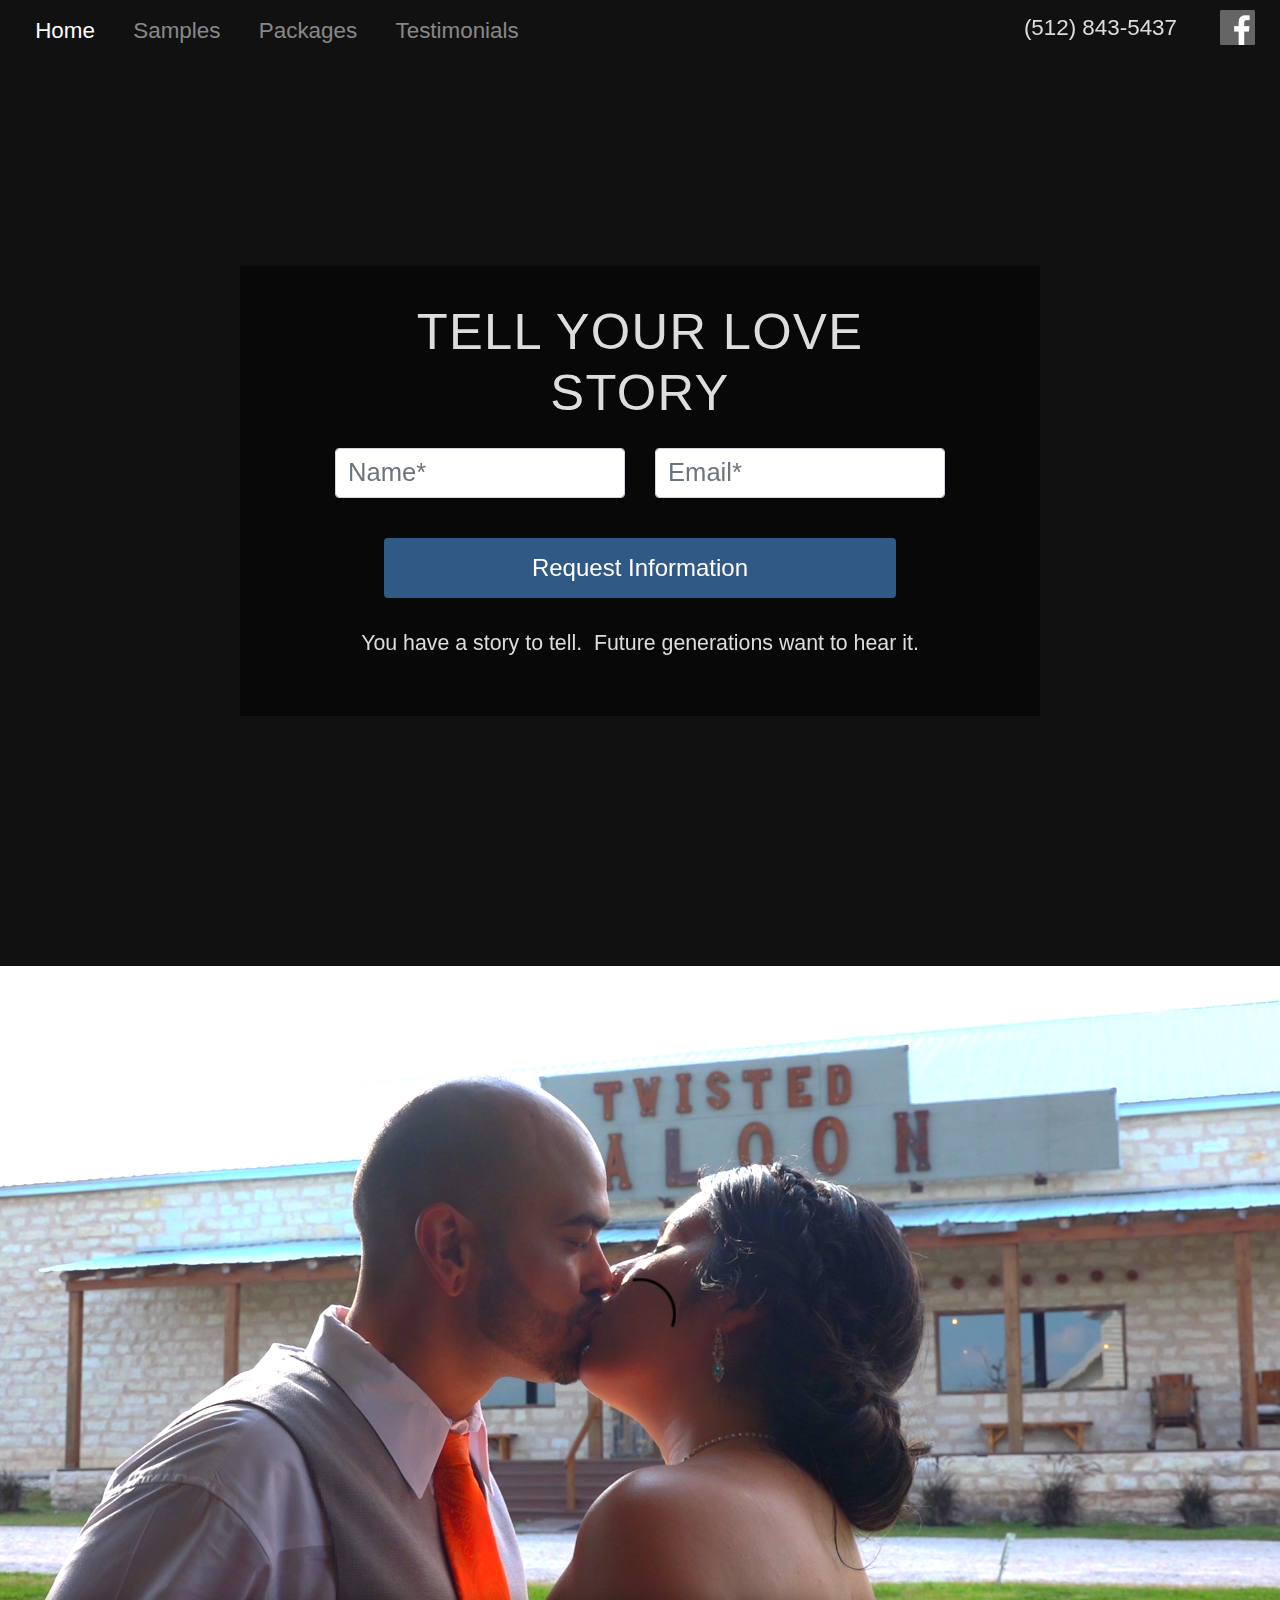
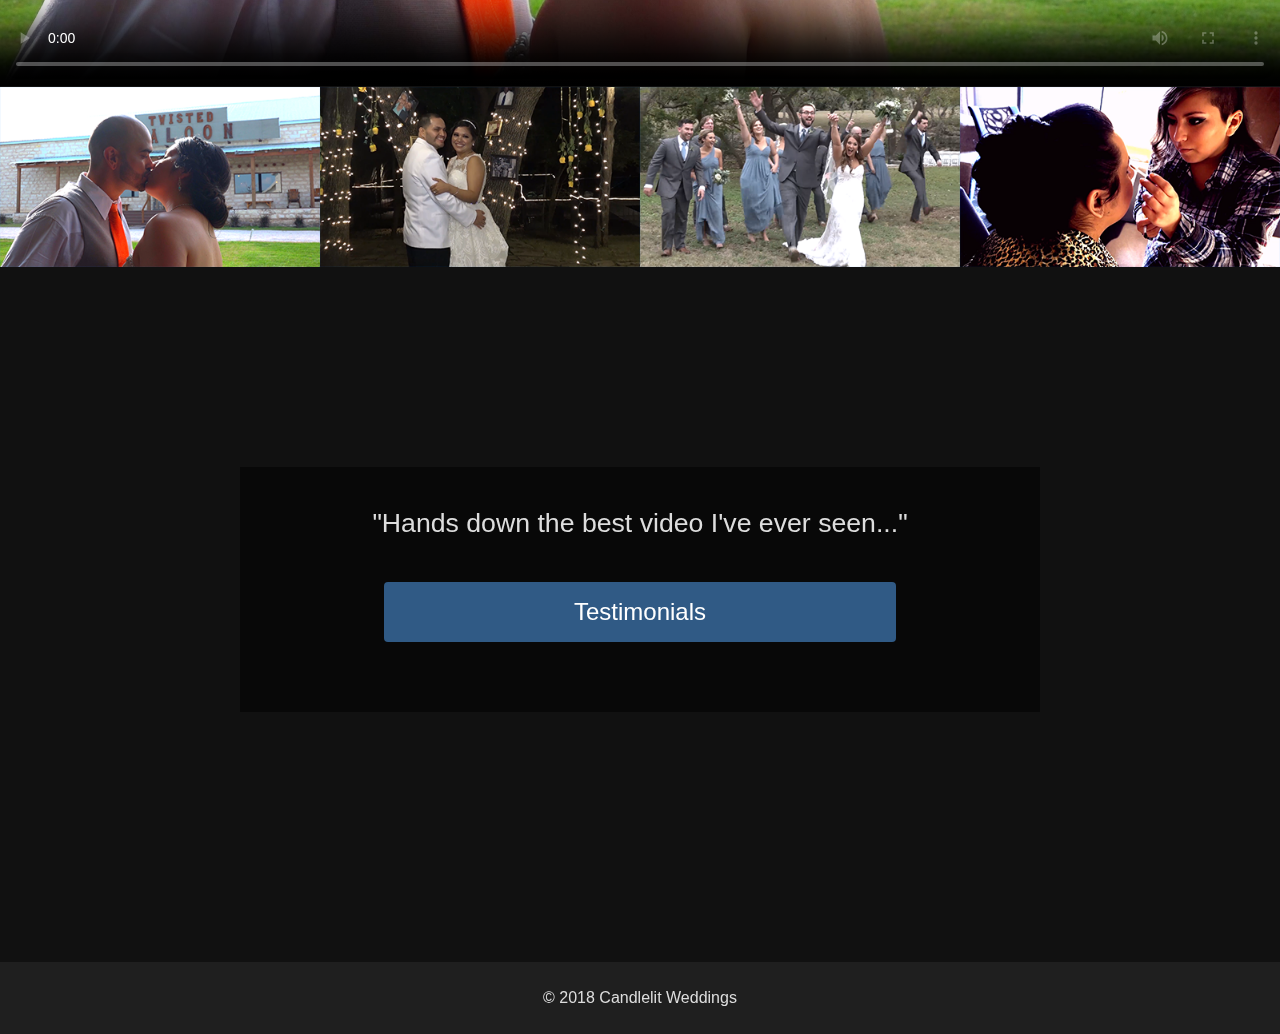
==== index.html @ 4ddcdb98 "copied files" ====
<!DOCTYPE html>
<html lang="en">

<head>

  <meta charset="UTF-8">
  <meta name="viewport" content="width=device-width, initial-scale=1.0">
  <meta http-equiv="X-UA-Compatible" content="ie=edge">

  <meta property="og:title" content="Candlelit Wedding Video" />
  <meta property="og:image" content="images/logo.png" />

  <link rel="icon" type="image/png" href="images/favicon.png">

  <link rel="stylesheet" href="libraries/bootstrap/css/bootstrap-grid.min.css">
  <link rel="stylesheet" href="libraries/bootstrap/css/bootstrap.min.css">
  <link rel="stylesheet" href="style.css">

  <title>Wedding Video | Candlelit Weddings</title>

</head>

<body>

  <!-- Nav Bar -->

  <nav class="navbar fixed-top navbar-expand-lg navbar-dark">

      <button class="navbar-toggler" type="button" data-toggle="collapse" data-target="#navbarNav" aria-controls="navbarNav" aria-expanded="false" aria-label="Toggle navigation">
        <span class="navbar-toggler-icon"></span>
      </button>
      <div class="collapse navbar-collapse" id="navbarNav">
        <ul class="navbar-nav">
          <li class="nav-item text-center py-4 py-lg-0 active">
            <a class="nav-link" href="./index.html">Home <span class="sr-only">(current)</span></a>
          </li>
          <li class="nav-item text-center pb-4 pb-lg-0">
            <a class="nav-link" href="./samples.html">Samples</a>
          </li>
          <li class="nav-item text-center pb-4 pb-lg-0">
            <a class="nav-link" href="./packages.html">Packages</a>
          </li>
          <li class="nav-item text-center pb-4 pb-lg-0">
            <a class="nav-link" href="./testimonials.html">Testimonials</a>
          </li>
        </ul>
      </div>


    <div class="nav-top nav-center">
      <a href="tel:1-512-843-5437">
        <p class="nav-text">(512) 843-5437</p>
      </a>
    </div>
    <div class="nav-top nav-right">
      <a href="https://www.facebook.com/candlelitweddings/" target="_blank">
        <img class="nav-share" src="images/facebook.png" alt="Facebook">
      </a>
    </div>
  </nav>



  <video autoplay muted loop class="bg-video d-none d-md-block">
    <source src="video/home.mp4" type="video/mp4">
  </video>
  <header>
    <h1 class="d-block d-md-none">CANDLELIT WEDDINGS</h1>
  </header>

  <div class="black-box submit-form-box">
    <h1>TELL YOUR LOVE STORY</h1>

    <form method="post" name="contact_form" action="contact-form/contact-form-handler.php">
      <div class="row">
        <div class="col-12 col-md-6">
          <input type="text" class="form-control" placeholder="Name*" name="name">
        </div>
        <div class="col-12 col-md-6">
          <input type="text" class="form-control" placeholder="Email*" name="email">
        </div>
      </div>
      <button type="submit" class="btn btn-primary">
        <span class="d-none d-sm-block">Request Information</span>    
        <span class="d-block d-sm-none">Request Info</span>
      </button>
    </form>
    <p class="d-none d-md-block">You have a story to tell.&nbsp;&nbsp;Future generations want to hear it.</p>    
    <p class="d-block d-md-none">You have a story to tell.<br>Future generations want to hear it.</p>
  </div>



  <!-- Video Player -->
  <div class="sample-videos">

    <video poster="images/preview_main.png" controls class="video-player bg-black">
      <source src="video/sample1.mp4" type="video/mp4">
    </video>

    <div class="row bg-primary">
      <div data-index="1" class="play-video col-4 col-lg-3 p-0"><img class="thumbnail-video" src="images/preview1.png"></div>
      <div data-index="2" class="play-video col-4 col-lg-3 p-0"><img class="thumbnail-video" src="images/preview2.png"></div>
      <div data-index="3" class="play-video col-4 col-lg-3 p-0"><img class="thumbnail-video" src="images/preview3.png"></div>
      <div data-index="4" class="play-video col-3 p-0 d-none d-lg-block"><img class="thumbnail-video" src="images/preview4.png"></div>
    </div>

  </div>


  
  <div class="black-box submit-form-box">
    <h2>"Hands down the best video I've ever seen..."</h2>
    <button type="submit" class="btn btn-primary" onclick="window.location.href='./testimonials.html'">Testimonials</button>
  </div>



  <div class="footer-copyright text-center py-4 bg-black">© 2018 Candlelit Weddings</div>



    <script src="libraries/jquery-3.3.1.min.js"></script>
    <script src="https://cdnjs.cloudflare.com/ajax/libs/popper.js/1.12.9/umd/popper.min.js" integrity="sha384-ApNbgh9B+Y1QKtv3Rn7W3mgPxhU9K/ScQsAP7hUibX39j7fakFPskvXusvfa0b4Q" crossorigin="anonymous"></script>
    <script src="libraries/bootstrap/js/bootstrap.min.js"></script>

    <script src="contact-form/gen_validatorv31.js"></script>
    <script src="script.js"></script>


</body>
</html>
---- style.css ----
html, body
{
    height: 100%;
}
body {
  background-color: #111111;
  color: #dddddd;
}
*
{
    box-sizing: border-box;
}

a {
  text-decoration: none !important;
}

div.row, div[class*="col"] {
  margin-left: 0;
  margin-right: 0;
}

h1 {
  text-align: center;
  font-weight: 300;
  margin: 12pt 0 18pt 0;
}
header {
  padding: 62px 0 4px 0;
}
div.font-increase p, div.font-increase h1 {
  font-size: 1.7rem;
}
.bg-black {
  background: #1f1f1f;
}

@media (max-width: 768px){
  div.submit-form-box {
    padding-left: 40px !important;
    padding-right: 40px !important;
  }
}
input[type="text"]{
  font-size: 1.6rem;
  height: 50px;
  margin: 0px 0 30px 0;
}
button[type="submit"]{
  background-color: #305a85;
  border: none;
  font-size: 1.5rem;
  font-weight: 400;
  height: 60px;
  width: 80%;
  max-width: 600px;
  display: block;
  margin: auto;
  margin-bottom: 30px;
  margin-top: 10px;
  transition: 300ms;
}
button[type="submit"]:hover{
  background-color: #3880c9;
  border: none;
}


/* Nav Bar */

nav {
  font-size: 1.4rem;
  background-color: #1f1f1f;
}
@media (min-width: 992px) {
  .navbar-expand-lg .navbar-nav .nav-link {
    padding: 0.35rem 1.2rem;
  }
  nav {
    background-color: #111111;
  }
}
.nav-text {
  color: #dddddd;
  display: block;
  margin: auto;
  padding: 0;
}
.nav-top {
 position: fixed;
 top: .7rem;
}
.nav-center {
 left: 50%;
 transform: translateX(-50%);
}
@media (min-width: 992px){
  .nav-center {
    left: auto;
    right: 85px;
    transform: translateX(0%);
  }
  .nav-text {
    padding: 0 18px;
  }
}
.nav-right {
 right: 25px;
}
.nav-share {
  margin-top:-4px;
  width: 35px;
  height: 35px;
  -webkit-filter: grayscale(100%); /* Safari 6.0 - 9.0 */
  filter: grayscale(100%);
  transition-duration: 400ms;
}
.nav-share:hover {
  -webkit-filter: grayscale(0%); /* Safari 6.0 - 9.0 */
  filter: grayscale(0%);
  transform: scale(1.25);
}


/* Video Background */
.bg-video {
  width: 100%; 
  position: fixed; 
  top: 0;
  left: 0;
  object-fit: cover; 
  z-index: -2;
  display: block;
  min-height: 100%;
  transition-duration: 600ms;
}


/* Box */

div.black-box {
  text-align: center;
  padding: 20px 80px 40px 80px;
  margin: auto;
  margin: 200px auto 250px auto;
  width: 100%;
  max-width: 800px;
  display: block;
  background-color: rgba(0,0,0,.5);
}
div.black-box h1 {
  font-size: 38pt;
  font-weight: 500;
  letter-spacing: 1pt;
}
div.black-box h2 {
  font-size: 20pt;
  font-weight: 500;
  padding: 15pt 0 25pt 0;
}
div.black-box p {
  text-align: center;
  font-size: 16pt;
}
@media (max-width: 768px){
  div.black-box {
    margin: 0;
    max-width: 768px;
    background-color: #fafdff;
    color: #111111;
  }
  div.black-box h1 {
    font-size: 24pt;
    font-weight: 400;
    letter-spacing: 0;
  }
  div.black-box h2 {
    font-weight: 100;
    padding-bottom: 20pt;
  }
  div.black-box.blurb p {
    font-size: 14pt;
  }
}

/* Sample Videos */

video.video-player {
  width: 100%;
  margin-bottom: -6px;
}

div.sample-videos {
  position: relative;
}

img.thumbnail-video {
  width: 100%; 
  object-fit: cover;
} 
img.thumbnail-video {
  cursor: pointer;
  transition-duration: 400ms;
}
img.thumbnail-video:hover {
  opacity: 0.6;
  -webkit-filter: grayscale(100%); /* Safari 6.0 - 9.0 */
  filter: grayscale(100%);
}



/* Packages */
div.packages {
  text-align: center;
  color: #111111;
}
div.packages h1 {
  font-weight: 400;
  padding-top: 6px;
}
div.packages p {
  font-size: 1.2rem;
}
div.packages-header {
  background-color: #fafdff;
  border-bottom: #1f1f1f solid 1px;
  border-top: #1f1f1f solid 1px;
}
@media (max-width: 768px){
  div.packages-header {
    border-top: 0;
  }
}
div.package-gold {
  background: rgb(198,166,68);
  background: linear-gradient(90deg, rgba(198,166,68,1) 0%, rgba(224,191,68,1) 5%, rgba(255,209,68,1) 25%, rgba(255,209,68,1) 75%, rgba(224,191,68,1) 95%, rgba(198,166,68,1) 100%);
}
div.package-silver {
  background: rgb(199,199,199);
  background: linear-gradient(90deg, rgba(199,199,199,1) 0%, rgba(224,224,224,1) 5%, rgba(253,253,253,1) 25%, rgba(253,253,253,1) 75%, rgba(224,224,224,1) 95%, rgba(199,199,199,1) 100%);
}
div.package-bronze {
  background: rgb(186,159,126);
  background: linear-gradient(90deg, rgba(186,159,126,1) 0%, rgba(203,173,136,1) 5%, rgba(218,184,142,1) 25%, rgba(218,184,142,1) 75%, rgba(203,173,136,1) 95%, rgba(186,159,126,1) 100%);
}

/* Carosel */
div.carousel {
  background: #000000;
}
div.carousel-caption {
  background-color: rgba(0,0,0,.6);
  width: 70%;
  max-width: 800px;
  height: 460px;
  padding: 0 45px;
  flex-direction: column;
  justify-content: space-around;
}
div.carousel-caption p {
  font-weight: 200;
  font-size: 17.5pt;
}
div.carousel-caption h5 {
  font-weight: 400;
  font-size: 19pt;
  margin-bottom: 12pt;
}
.carousel-arrow {
  font-size: 4rem; 
  -webkit-text-stroke: 2px rgba(0, 0, 0, 0.7);
  color: #ffffff;
}
.carousel-item {
  min-height: 600px;
}
.carousel-item img {
  min-width: 1400px;
}


div.carousel div.carousel-inner {
  position: relative;
}
div.carousel div.carousel-item div.carousel-caption {
  position: absolute;
  top: 50%;
  transform: translateY(-50%);
}




.carousel-fade .carousel-item {
  opacity: 0;
  transition-duration: 1s;
  transition-property: opacity;
 }
 
 .carousel-fade  .carousel-item.active,
 .carousel-fade  .carousel-item-next.carousel-item-left,
 .carousel-fade  .carousel-item-prev.carousel-item-right {
   opacity: 1;
 }
 
 .carousel-fade .active.carousel-item-left,
 .carousel-fade  .active.carousel-item-right {
  opacity: 0;
 }
 
 .carousel-fade  .carousel-item-next,
 .carousel-fade .carousel-item-prev,
 .carousel-fade .carousel-item.active,
 .carousel-fade .active.carousel-item-left,
 .carousel-fade  .active.carousel-item-prev {
  transform: translateX(0);
  transform: translate3d(0, 0, 0);
 }



div.carousel-caption, div.carousel img {
  transition-duration: 800ms;
}
@media (max-width: 992px){
  div.carousel-caption {
    background-color: rgba(0,0,0,0);
    padding: 0;
  }
  div.carousel img {
    opacity: 0.3;
  }
}

div.mobile-testimonials {
  background: #fafdff;
  color: #111111;
  text-align: center;
  padding: 70px 20px 30px 20px;
}
div.mobile-testimonials h5 {
  color: #444444;
  margin-bottom: 36px;
}
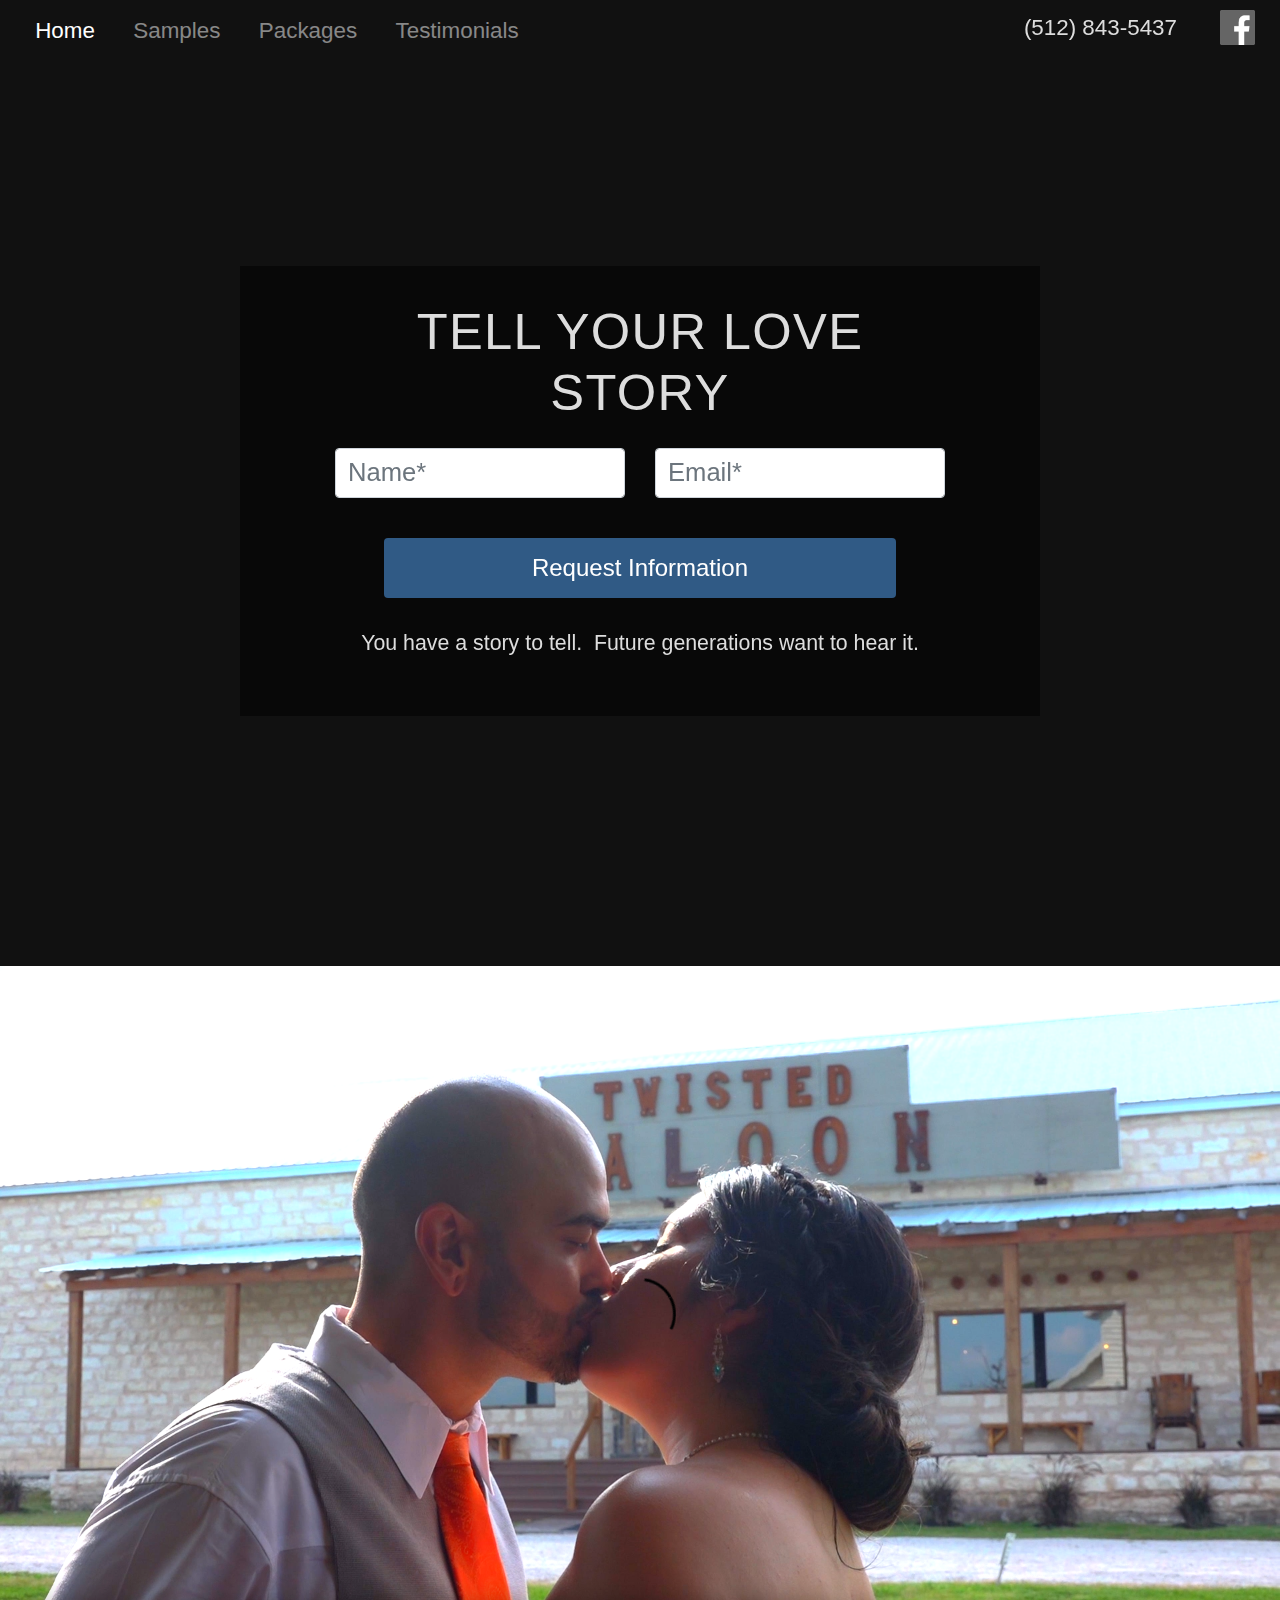
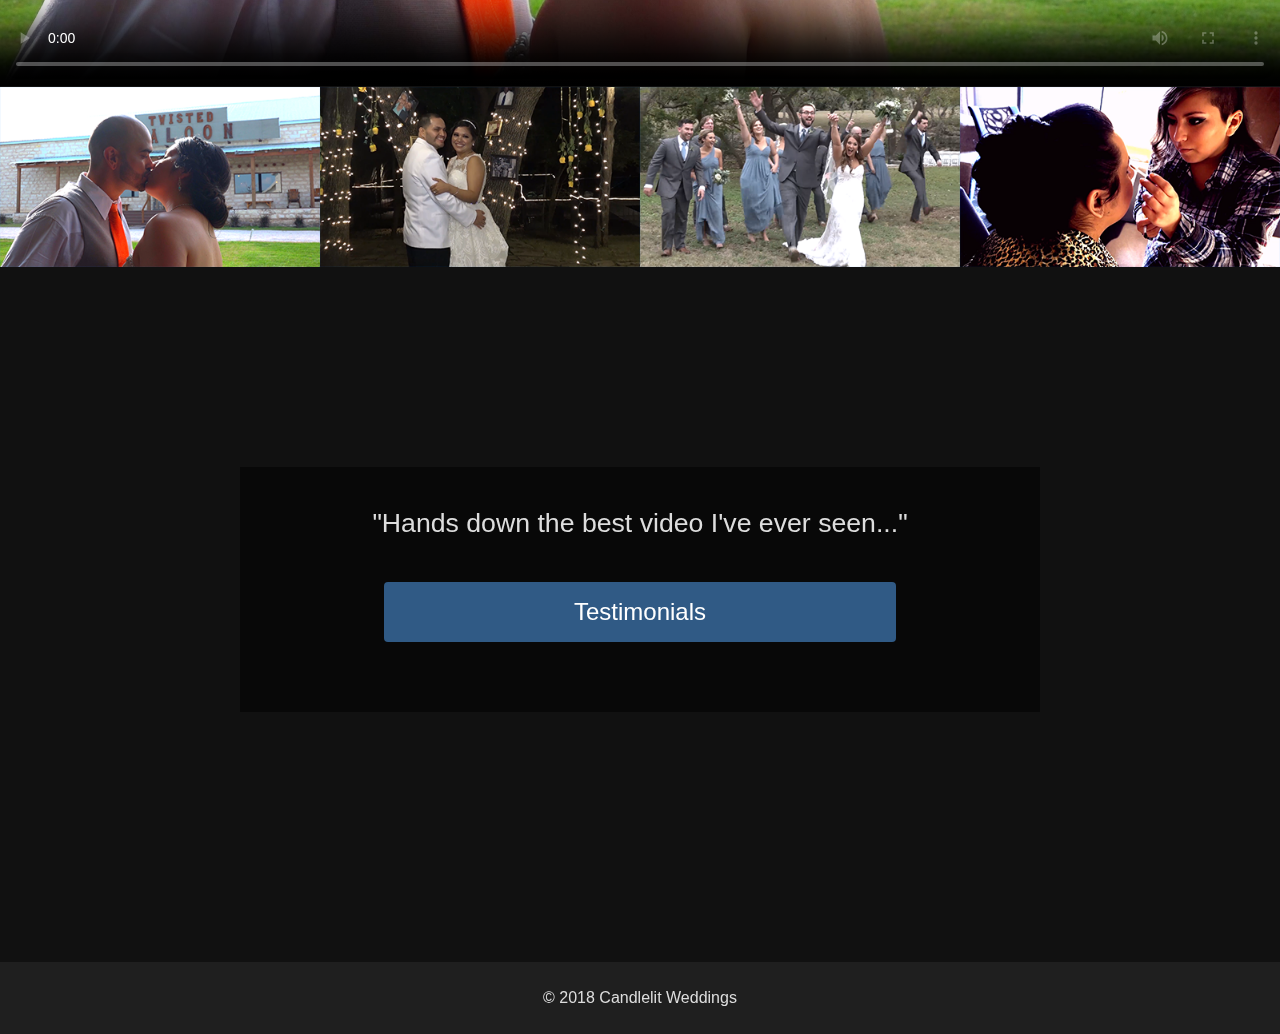
==== commit 479ab438: "working on submit form" ====
--- a/index.html
+++ b/index.html
@@ -71,13 +71,13 @@
   <div class="black-box submit-form-box">
     <h1>TELL YOUR LOVE STORY</h1>
 
-    <form method="post" name="contact_form" action="contact-form/contact-form-handler.php">
+    <form method="post">
       <div class="row">
         <div class="col-12 col-md-6">
-          <input type="text" class="form-control" placeholder="Name*" name="name">
+          <input type="text" class="form-control" placeholder="Name*">
         </div>
         <div class="col-12 col-md-6">
-          <input type="text" class="form-control" placeholder="Email*" name="email">
+          <input type="text" class="form-control" placeholder="Email*">
         </div>
       </div>
       <button type="submit" class="btn btn-primary">
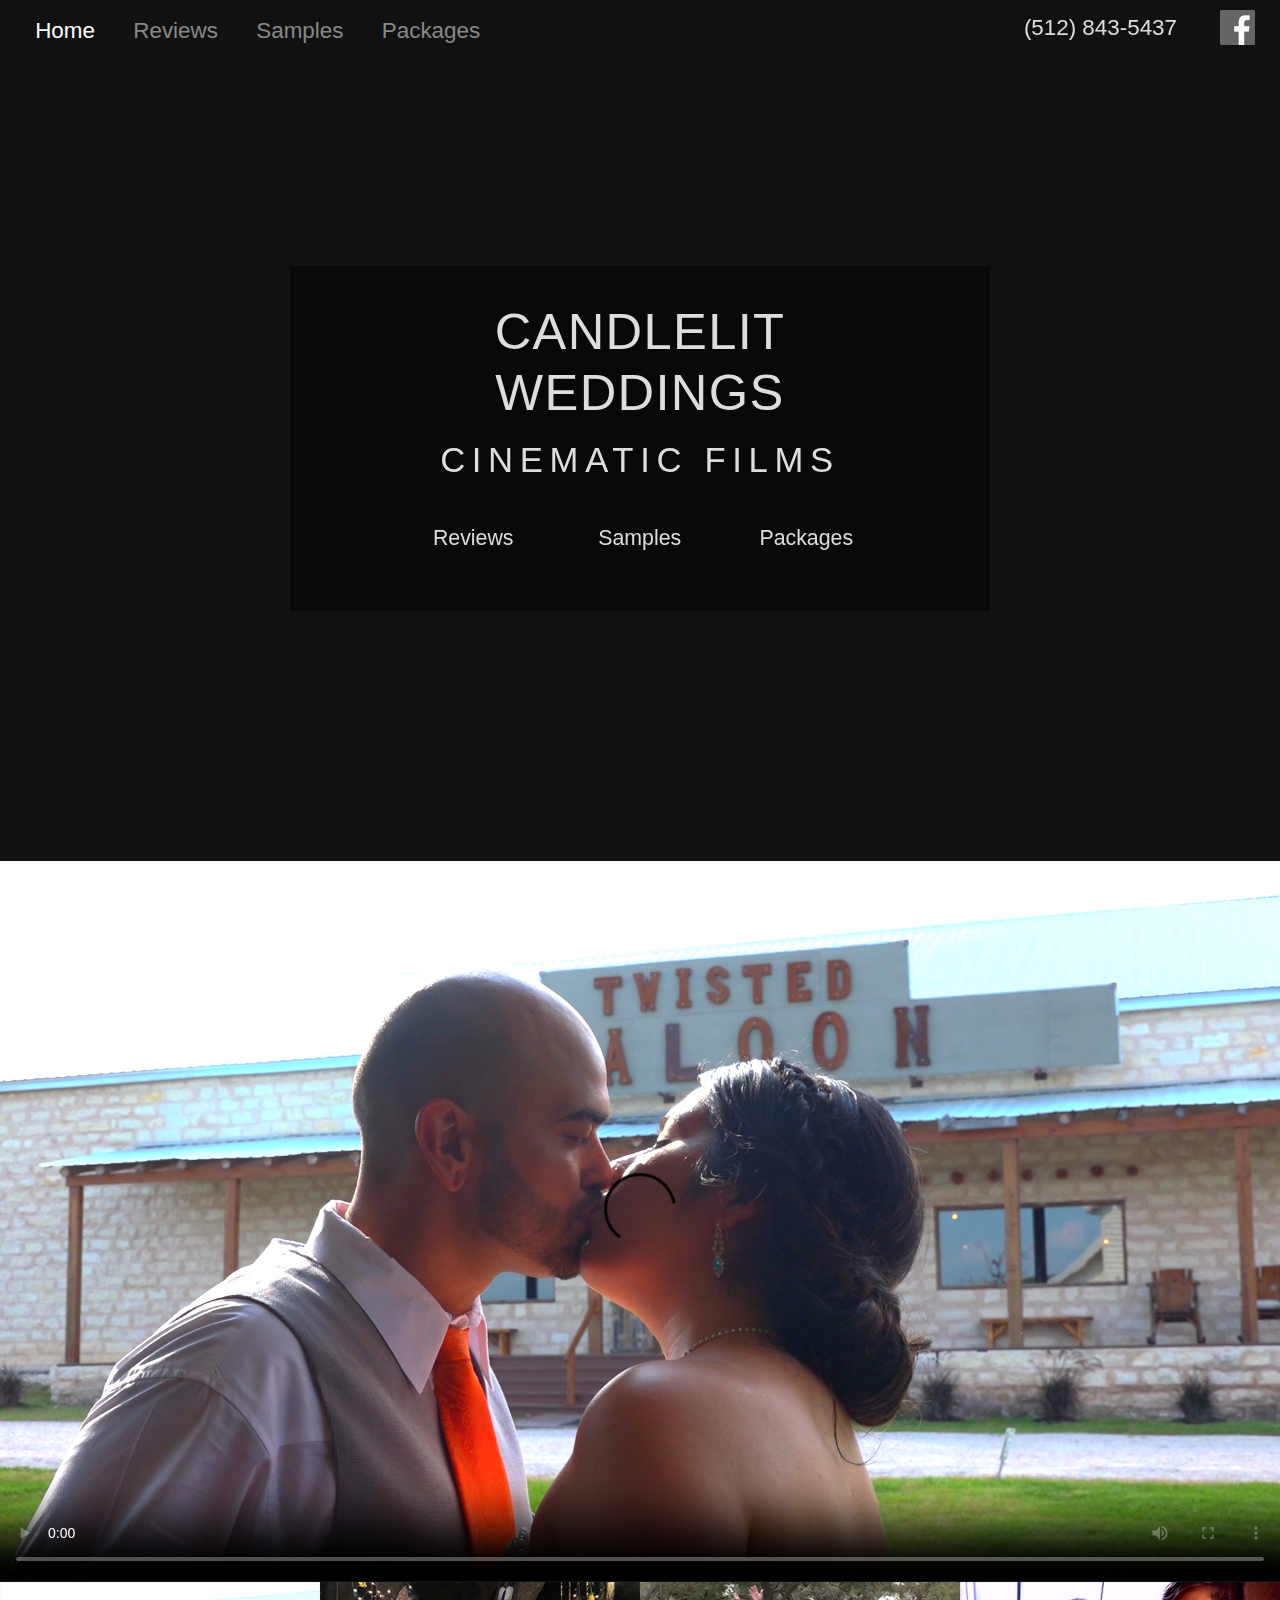
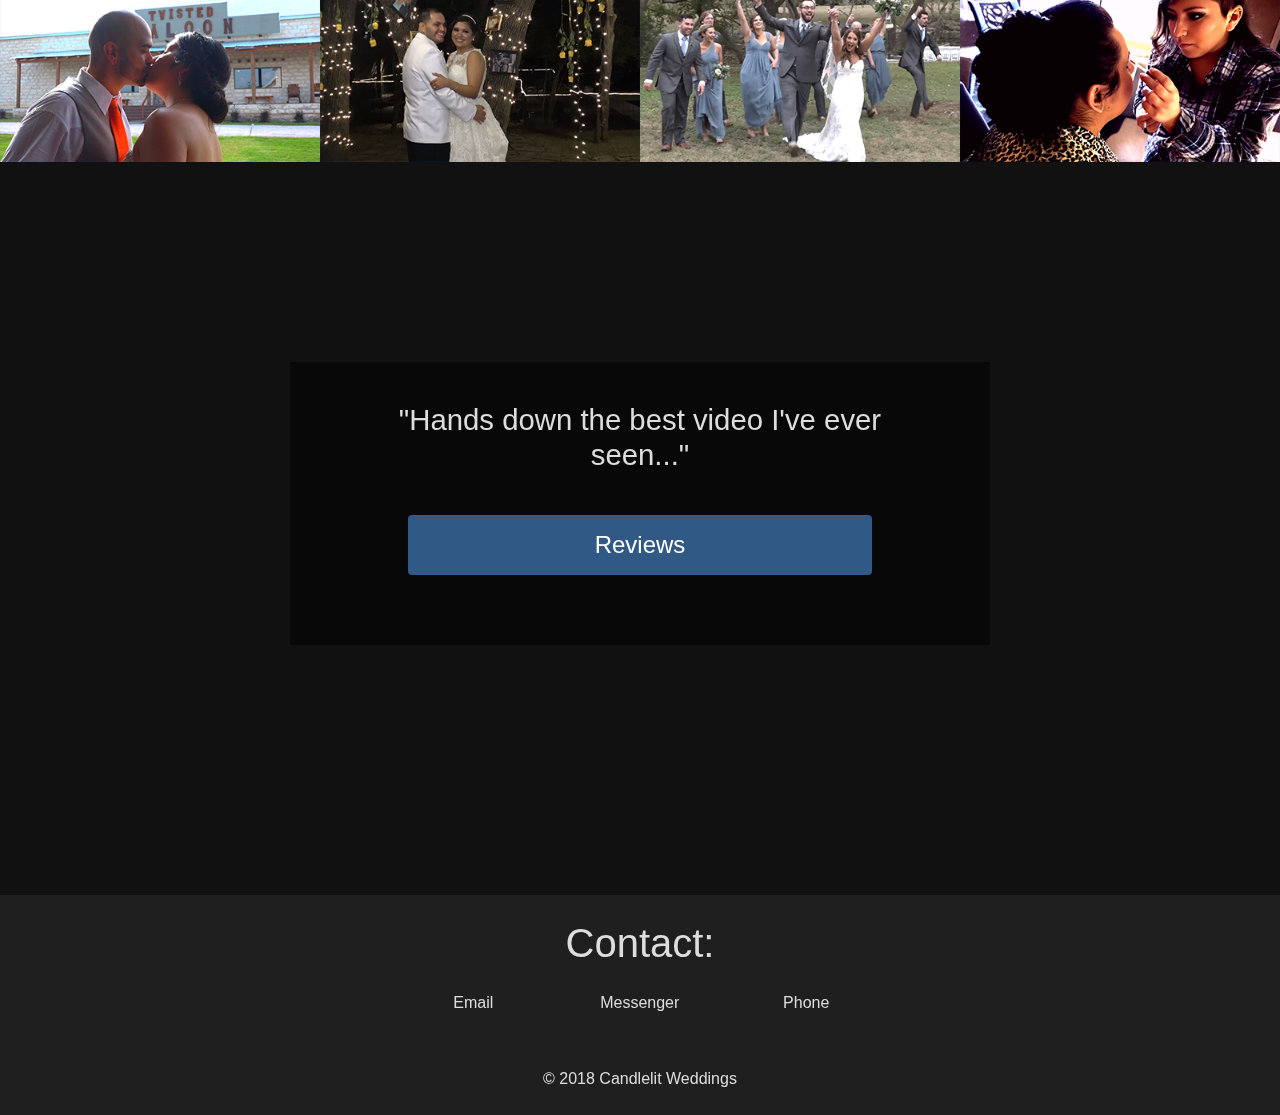
==== commit f6a03d3f: "structue complete, no video" ====
--- a/index.html
+++ b/index.html
@@ -11,6 +11,9 @@
   <meta property="og:image" content="images/logo.png" />
 
   <link rel="icon" type="image/png" href="images/favicon.png">
+
+  <!-- font awesome -->
+  <link rel="stylesheet" href="https://use.fontawesome.com/releases/v5.2.0/css/all.css" integrity="sha384-hWVjflwFxL6sNzntih27bfxkr27PmbbK/iSvJ+a4+0owXq79v+lsFkW54bOGbiDQ" crossorigin="anonymous">
 
   <link rel="stylesheet" href="libraries/bootstrap/css/bootstrap-grid.min.css">
   <link rel="stylesheet" href="libraries/bootstrap/css/bootstrap.min.css">
@@ -35,13 +38,13 @@
             <a class="nav-link" href="./index.html">Home <span class="sr-only">(current)</span></a>
           </li>
           <li class="nav-item text-center pb-4 pb-lg-0">
+            <a class="nav-link" href="./reviews.html">Reviews</a>
+          </li>
+          <li class="nav-item text-center pb-4 pb-lg-0">
             <a class="nav-link" href="./samples.html">Samples</a>
           </li>
           <li class="nav-item text-center pb-4 pb-lg-0">
             <a class="nav-link" href="./packages.html">Packages</a>
-          </li>
-          <li class="nav-item text-center pb-4 pb-lg-0">
-            <a class="nav-link" href="./testimonials.html">Testimonials</a>
           </li>
         </ul>
       </div>
@@ -68,25 +71,31 @@
     <h1 class="d-block d-md-none">CANDLELIT WEDDINGS</h1>
   </header>
 
-  <div class="black-box submit-form-box">
-    <h1>TELL YOUR LOVE STORY</h1>
+  <div class="black-box pb-1">
+    <h1 class="d-none d-md-block mb-3">CANDLELIT WEDDINGS</h1>
+    <h2 class="pt-0 text-uppercase">Cinematic Films</h2>
 
-    <form method="post">
-      <div class="row">
-        <div class="col-12 col-md-6">
-          <input type="text" class="form-control" placeholder="Name*">
-        </div>
-        <div class="col-12 col-md-6">
-          <input type="text" class="form-control" placeholder="Email*">
-        </div>
+    <div class="icons">
+      <div class="icon-container">
+        <a href="./reviews.html">
+          <i class="far fa-comment-alt"></i>
+          <p>Reviews</p>
+        </a>
       </div>
-      <button type="submit" class="btn btn-primary">
-        <span class="d-none d-sm-block">Request Information</span>    
-        <span class="d-block d-sm-none">Request Info</span>
-      </button>
-    </form>
-    <p class="d-none d-md-block">You have a story to tell.&nbsp;&nbsp;Future generations want to hear it.</p>    
-    <p class="d-block d-md-none">You have a story to tell.<br>Future generations want to hear it.</p>
+      <div class="icon-container">
+        <a href="./samples.html">
+          <i class="fas fa-play-circle"></i>
+          <p>Samples</p>
+        </a>
+      </div>
+      <div class="icon-container">
+        <a href="./packages.html">
+          <i class="fas fa-box"></i>
+          <p>Packages</p>
+        </a>
+      </div>
+    </div>
+
   </div>
 
 
@@ -109,14 +118,45 @@
 
 
   
-  <div class="black-box submit-form-box">
-    <h2>"Hands down the best video I've ever seen..."</h2>
-    <button type="submit" class="btn btn-primary" onclick="window.location.href='./testimonials.html'">Testimonials</button>
+  <div class="black-box">
+    <h3>"Hands down the best video I've ever seen..."</h3>
+    <button type="submit" class="btn btn-primary" onclick="window.location.href='./reviews.html'">Reviews</button>
   </div>
 
 
 
-  <div class="footer-copyright text-center py-4 bg-black">© 2018 Candlelit Weddings</div>
+  <div class="text-center pt-2 pb-4 bg-black"> 
+    
+    <div class="section-contact">
+      <div class="row">
+        <div class="col-12">
+          <h1>Contact:</h1>
+        </div>
+      </div>
+      <div class="icons">
+        <div class="icon-container" data-toggle="tooltip" data-placement="top" title="jacob@candlelitweddings.com">
+          <a href="mailto:jacob@candlelitweddings.com">
+            <i class="far fa-envelope"></i>
+            <p>Email</p>
+          </a>
+        </div>
+        <div class="icon-container" data-toggle="tooltip" data-placement="top" title="Facebook Messenger">
+          <a href="http://m.me/candlelitweddings/">
+            <i class="fab fa-facebook-messenger"></i>
+            <p>Messenger</p>
+          </a>
+        </div>
+        <div class="icon-container" data-toggle="tooltip" data-placement="top" title="(512) 843-5437">
+          <a href="tel:1-512-843-5437">
+            <i class="fas fa-phone"></i>
+            <p>Phone</p>
+          </a>
+        </div>
+      </div>
+    </div>
+
+    © 2018 Candlelit Weddings
+  </div>
 
 
 
--- a/style.css
+++ b/style.css
@@ -11,9 +11,11 @@
     box-sizing: border-box;
 }
 
-a {
+a, a:hover {
   text-decoration: none !important;
-}
+  color: inherit;
+}
+
 
 div.row, div[class*="col"] {
   margin-left: 0;
@@ -35,12 +37,7 @@
   background: #1f1f1f;
 }
 
-@media (max-width: 768px){
-  div.submit-form-box {
-    padding-left: 40px !important;
-    padding-right: 40px !important;
-  }
-}
+
 input[type="text"]{
   font-size: 1.6rem;
   height: 50px;
@@ -140,11 +137,11 @@
 
 div.black-box {
   text-align: center;
-  padding: 20px 80px 40px 80px;
+  padding: 20px 60px 40px 60px;
   margin: auto;
   margin: 200px auto 250px auto;
   width: 100%;
-  max-width: 800px;
+  max-width: 700px;
   display: block;
   background-color: rgba(0,0,0,.5);
 }
@@ -154,8 +151,14 @@
   letter-spacing: 1pt;
 }
 div.black-box h2 {
-  font-size: 20pt;
-  font-weight: 500;
+  font-size: 26pt;
+  font-weight: 100;
+  letter-spacing: 5pt;
+  padding: 15pt 0 25pt 0;
+}
+div.black-box h3 {
+  font-size: 22pt;
+  font-weight: 400;
   padding: 15pt 0 25pt 0;
 }
 div.black-box p {
@@ -165,6 +168,8 @@
 @media (max-width: 768px){
   div.black-box {
     margin: 0;
+    padding-left: 5%; 
+    padding-right: 5%; 
     max-width: 768px;
     background-color: #fafdff;
     color: #111111;
@@ -176,7 +181,14 @@
   }
   div.black-box h2 {
     font-weight: 100;
+    font-size: 20pt;
     padding-bottom: 20pt;
+    letter-spacing: 3pt;
+  }
+  div.black-box h3 {
+    font-size: 18pt;
+    font-weight: 400;
+    padding: 8pt 0 12pt 0;
   }
   div.black-box.blurb p {
     font-size: 14pt;
@@ -343,3 +355,33 @@
   color: #444444;
   margin-bottom: 36px;
 }
+
+
+
+/* icons */
+
+div.icons {
+  display: flex;
+  margin: auto;
+  margin-bottom: 36px;
+  width: 100%;
+  max-width: 500px;
+}
+div.icon-container {
+  display: block;
+  width: 33.3%;
+  text-align: center;
+}
+div.icon-container i {
+  transition-duration: 600ms;
+  font-size: 3rem;
+  margin-bottom: 10px;
+}
+
+div.icon-container:hover i {
+  transform: rotate(360deg);
+}
+
+.tooltip-inner {
+  max-width: 350px;
+}